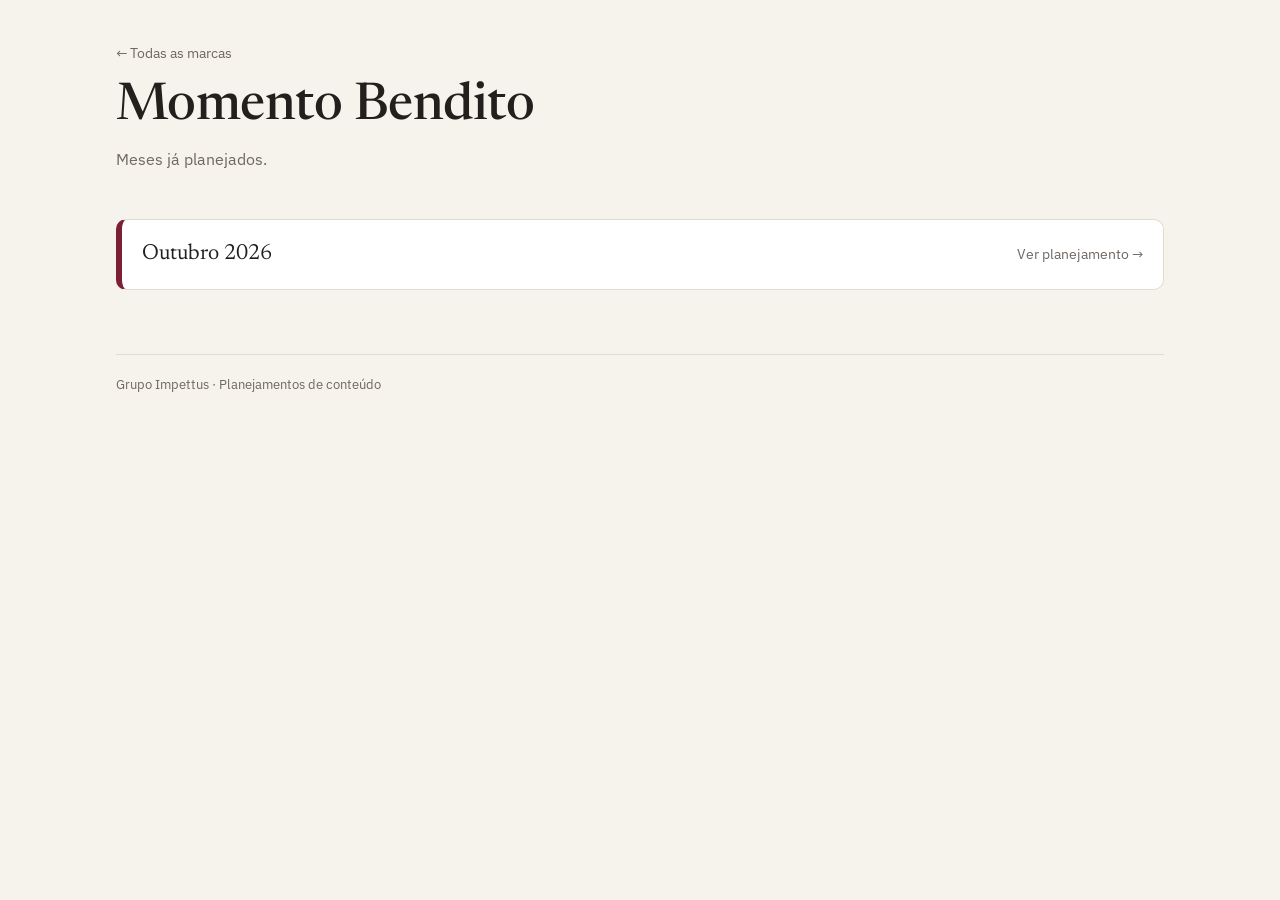
==== bendito/index.html @ 78d33388 "Fase 1: estrutura de pastas e home com cards das marcas" ====
﻿<!doctype html>
<html lang="pt-BR">
<head>
<meta charset="utf-8">
<meta name="viewport" content="width=device-width, initial-scale=1">
<title>Momento Bendito · Grupo Impettus</title>
<meta name="robots" content="noindex">
<link rel="preconnect" href="https://fonts.googleapis.com">
<link rel="preconnect" href="https://fonts.gstatic.com" crossorigin>
<link href="https://fonts.googleapis.com/css2?family=IBM+Plex+Sans:wght@400;500&family=Newsreader:ital,wght@0,400;0,500;1,400&display=swap" rel="stylesheet">
<link rel="stylesheet" href="/assets/css/site.css">
</head>
<body class="b-bendito">
<div class="wrap">
  <header class="top">
    <a class="crumb" href="/">← Todas as marcas</a>
    <h1>Momento Bendito</h1>
    <p class="lead">Meses já planejados.</p>
  </header>
  <main><ul class="months">
    <li><a href="/bendito/2026-10/">Outubro 2026 <small>Ver planejamento →</small></a></li>
  </ul></main>
  <footer>Grupo Impettus · Planejamentos de conteúdo</footer>
</div>
</body>
</html>
---- assets/css/site.css ----
/* Estilos do portal (home, listas de meses e páginas "em construção").
   Os planejamentos de cada mês trazem seu próprio CSS. */
:root {
  --bg: #f6f2ec;
  --ink: #231f1d;
  --muted: #6f6761;
  --line: #e2dbd1;
  --card: #ffffff;
  --accent: #231f1d;
  --accent-ink: #ffffff;
}
@media (prefers-color-scheme: dark) {
  :root { --bg: #17140f; --ink: #f1ebe2; --muted: #a39a8f; --line: #2f2a23; --card: #211d17; }
}
* { box-sizing: border-box; }
body {
  margin: 0; background: var(--bg); color: var(--ink);
  font-family: "IBM Plex Sans", system-ui, sans-serif; line-height: 1.5;
}
a { color: inherit; text-decoration: none; }
.wrap { max-width: 1080px; margin: 0 auto; padding: 0 16px; }
header.top { padding: 40px 0 24px; }
header.top img { height: 40px; width: auto; border-radius: 4px; display: block; margin-bottom: 24px; }
h1, h2 { font-family: "Newsreader", Georgia, serif; font-weight: 500; margin: 0; letter-spacing: -.01em; }
h1 { font-size: clamp(32px, 6vw, 52px); line-height: 1.05; }
.lead { color: var(--muted); max-width: 56ch; margin: 12px 0 0; }
.crumb { font-size: 14px; color: var(--muted); margin-bottom: 16px; display: inline-block; }
.crumb:hover { color: var(--ink); }

/* Cards das marcas */
.grid { display: grid; gap: 16px; grid-template-columns: repeat(auto-fill, minmax(280px, 1fr)); padding: 16px 0 64px; }
.card {
  display: flex; flex-direction: column; background: var(--card);
  border: 1px solid var(--line); border-radius: 14px; overflow: hidden;
  transition: transform .15s ease, box-shadow .15s ease, border-color .15s ease;
}
.card:hover, .card:focus-visible { transform: translateY(-3px); box-shadow: 0 10px 28px rgba(0,0,0,.14); border-color: var(--accent); outline: none; }
.card .logo { background: #fff; height: 180px; display: flex; align-items: center; justify-content: center; padding: 20px; border-bottom: 4px solid var(--accent); }
.card .logo img { max-width: 100%; max-height: 100%; object-fit: contain; }
.card .logo .wordmark { font-family: "Newsreader", serif; font-size: 40px; font-style: italic; color: var(--accent); }
.card .body { padding: 16px 18px 18px; display: flex; flex-direction: column; gap: 4px; }
.card h2 { font-size: 24px; }
.card .meta { font-size: 14px; color: var(--muted); }
.card .go { margin-top: 10px; font-size: 14px; font-weight: 500; color: var(--accent); }
.card .go::after { content: " →"; }

/* Marcas */
.b-bendito { --accent: #7a1f35; }
.b-mane { --accent: #da0e15; }
.b-espetto { --accent: #e59500; }
.b-rufino { --accent: #1b3a6b; }
.b-sirene { --accent: #0e6e7e; }

/* Lista de meses / em construção */
.months { list-style: none; padding: 0; margin: 24px 0 64px; display: grid; gap: 12px; }
.months a {
  display: flex; justify-content: space-between; align-items: center; gap: 12px;
  background: var(--card); border: 1px solid var(--line); border-left: 6px solid var(--accent);
  border-radius: 10px; padding: 18px 20px; font-family: "Newsreader", serif; font-size: 22px;
}
.months a:hover { border-color: var(--accent); }
.months small { font: 14px "IBM Plex Sans", sans-serif; color: var(--muted); }
.soon { text-align: center; padding: 72px 0 96px; }
.soon .logo { max-width: 260px; max-height: 120px; margin: 0 auto 28px; display: block; background: #fff; border-radius: 10px; padding: 12px; }
.soon .badge { display: inline-block; font-size: 13px; letter-spacing: .08em; text-transform: uppercase; color: var(--accent); border: 1px solid var(--accent); border-radius: 99px; padding: 4px 12px; margin-bottom: 16px; }
footer { border-top: 1px solid var(--line); color: var(--muted); font-size: 13px; padding: 20px 0 32px; }
.card .logo.dark, .soon .logo.dark { background: #0e6e7e; }
.soon .logo.dark { max-width: 200px; padding: 20px; }
.card .logo.dark img { max-height: 100px; }
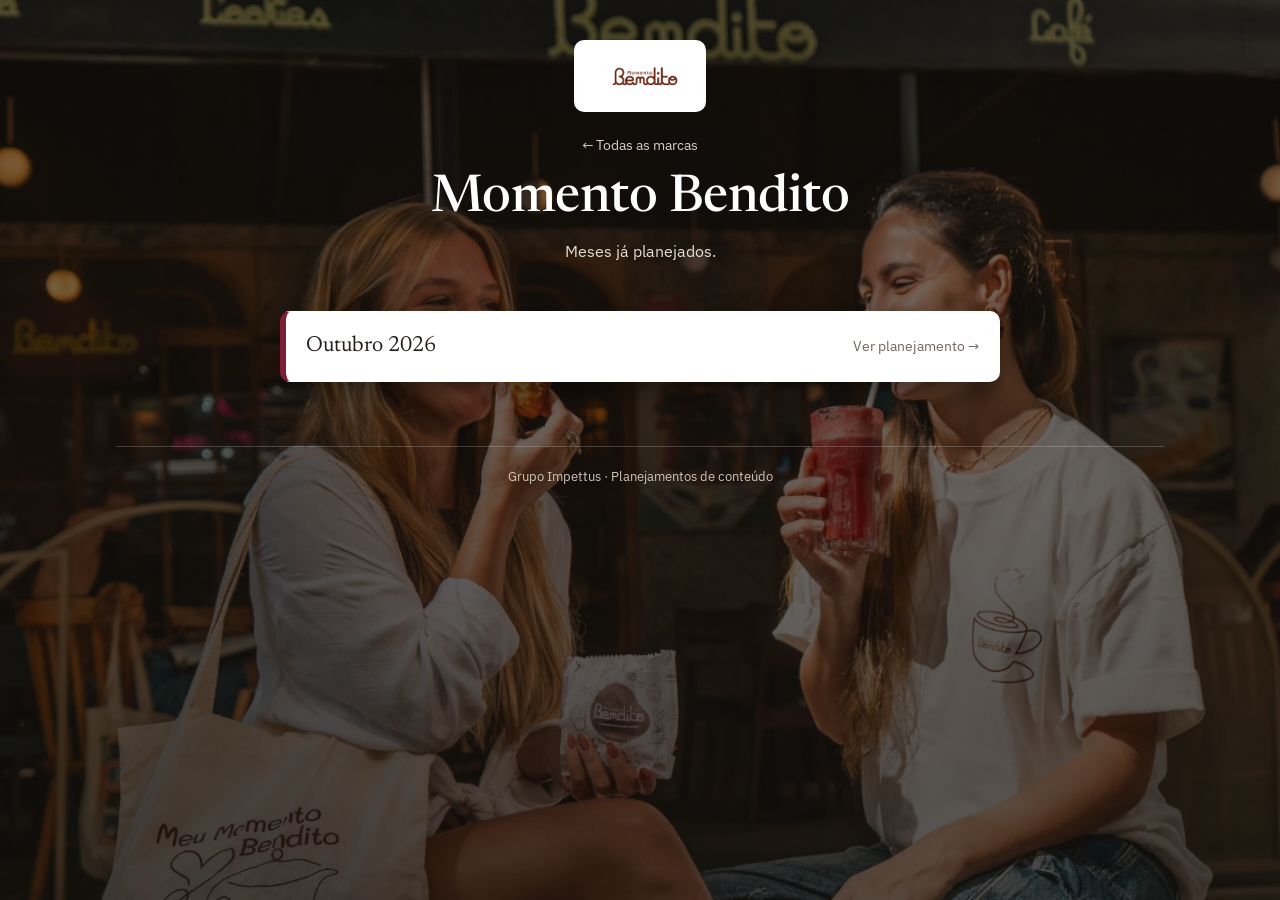
==== commit cbd2aff8: "Páginas das marcas: foto de fundo com véu e cabeçalho centralizado" ====
--- a/bendito/index.html
+++ b/bendito/index.html
@@ -1,4 +1,4 @@
-﻿<!doctype html>
+<!doctype html>
 <html lang="pt-BR">
 <head>
 <meta charset="utf-8">
@@ -10,9 +10,10 @@
 <link href="https://fonts.googleapis.com/css2?family=IBM+Plex+Sans:wght@400;500&family=Newsreader:ital,wght@0,400;0,500;1,400&display=swap" rel="stylesheet">
 <link rel="stylesheet" href="/assets/css/site.css">
 </head>
-<body class="b-bendito">
+<body class="b-bendito brand-bg bg-bendito">
 <div class="wrap">
   <header class="top">
+    <img class="brandlogo" src="/assets/logos/bendito.png" alt="Momento Bendito">
     <a class="crumb" href="/">← Todas as marcas</a>
     <h1>Momento Bendito</h1>
     <p class="lead">Meses já planejados.</p>
--- a/assets/css/site.css
+++ b/assets/css/site.css
@@ -28,8 +28,9 @@
 .crumb:hover { color: var(--ink); }
 
 /* Cards das marcas */
-.grid { display: grid; gap: 16px; grid-template-columns: repeat(auto-fill, minmax(280px, 1fr)); padding: 16px 0 64px; }
+.grid { display: flex; flex-wrap: wrap; justify-content: center; gap: 20px; padding: 16px 0 64px; }
 .card {
+  flex: 0 1 320px; max-width: 100%;
   display: flex; flex-direction: column; background: var(--card);
   border: 1px solid var(--line); border-radius: 14px; overflow: hidden;
   transition: transform .15s ease, box-shadow .15s ease, border-color .15s ease;
@@ -64,6 +65,31 @@
 .soon .logo { max-width: 260px; max-height: 120px; margin: 0 auto 28px; display: block; background: #fff; border-radius: 10px; padding: 12px; }
 .soon .badge { display: inline-block; font-size: 13px; letter-spacing: .08em; text-transform: uppercase; color: var(--accent); border: 1px solid var(--accent); border-radius: 99px; padding: 4px 12px; margin-bottom: 16px; }
 footer { border-top: 1px solid var(--line); color: var(--muted); font-size: 13px; padding: 20px 0 32px; }
-.card .logo.dark, .soon .logo.dark { background: #0e6e7e; }
-.soon .logo.dark { max-width: 200px; padding: 20px; }
-.card .logo.dark img { max-height: 100px; }
+
+/* Foto de fundo com véu escuro (home e páginas das marcas).
+   O fundo vai num ::before fixo: funciona também no celular, onde "background-attachment: fixed" é ignorado. */
+body.home, body.brand-bg { background: #17140f; min-height: 100vh; }
+body.home::before, body.brand-bg::before {
+  content: ""; position: fixed; inset: 0; z-index: -1;
+  background: linear-gradient(rgba(20,16,12,.72), rgba(20,16,12,.82)), var(--fundo) center 35% / cover no-repeat;
+}
+body.home { --fundo: url("/assets/fundos/home.webp"); }
+body.brand-bg::before { background: linear-gradient(rgba(20,16,12,.55), rgba(20,16,12,.72)), var(--fundo) center 30% / cover no-repeat; }
+body.bg-bendito { --fundo: url("/assets/fundos/bendito.jpg"); }
+body.bg-mane { --fundo: url("/assets/fundos/mane.jpg"); }
+body.bg-espetto-carioca { --fundo: url("/assets/fundos/espetto-carioca.jpg"); }
+body.bg-seu-rufino { --fundo: url("/assets/fundos/seu-rufino.jpg"); }
+body.bg-sirene { --fundo: url("/assets/fundos/sirene.jpg"); }
+
+body.home header.top, body.brand-bg header.top { text-align: center; }
+body.home header.top img, body.brand-bg header.top img { margin-inline: auto; background: #fff; padding: 4px 8px; }
+body.brand-bg header.top img.brandlogo { height: 72px; padding: 8px 16px; border-radius: 10px; margin-bottom: 20px; }
+body.home h1, body.brand-bg h1, body.brand-bg .soon h1 { color: #fff; }
+body.home .lead, body.brand-bg .lead { color: #e6dfd5; margin-inline: auto; }
+body.brand-bg .crumb { color: #d8cfc3; }
+body.brand-bg .crumb:hover { color: #fff; }
+body.home footer, body.brand-bg footer { color: #cfc6ba; border-top-color: rgba(255,255,255,.2); text-align: center; }
+body.home .card { border-color: transparent; box-shadow: 0 8px 24px rgba(0,0,0,.35); }
+body.brand-bg .months { max-width: 720px; margin-inline: auto; }
+body.brand-bg .months a { box-shadow: 0 8px 24px rgba(0,0,0,.35); border-top-color: transparent; border-right-color: transparent; border-bottom-color: transparent; }
+body.brand-bg .soon .badge { color: #fff; border-color: rgba(255,255,255,.7); }
